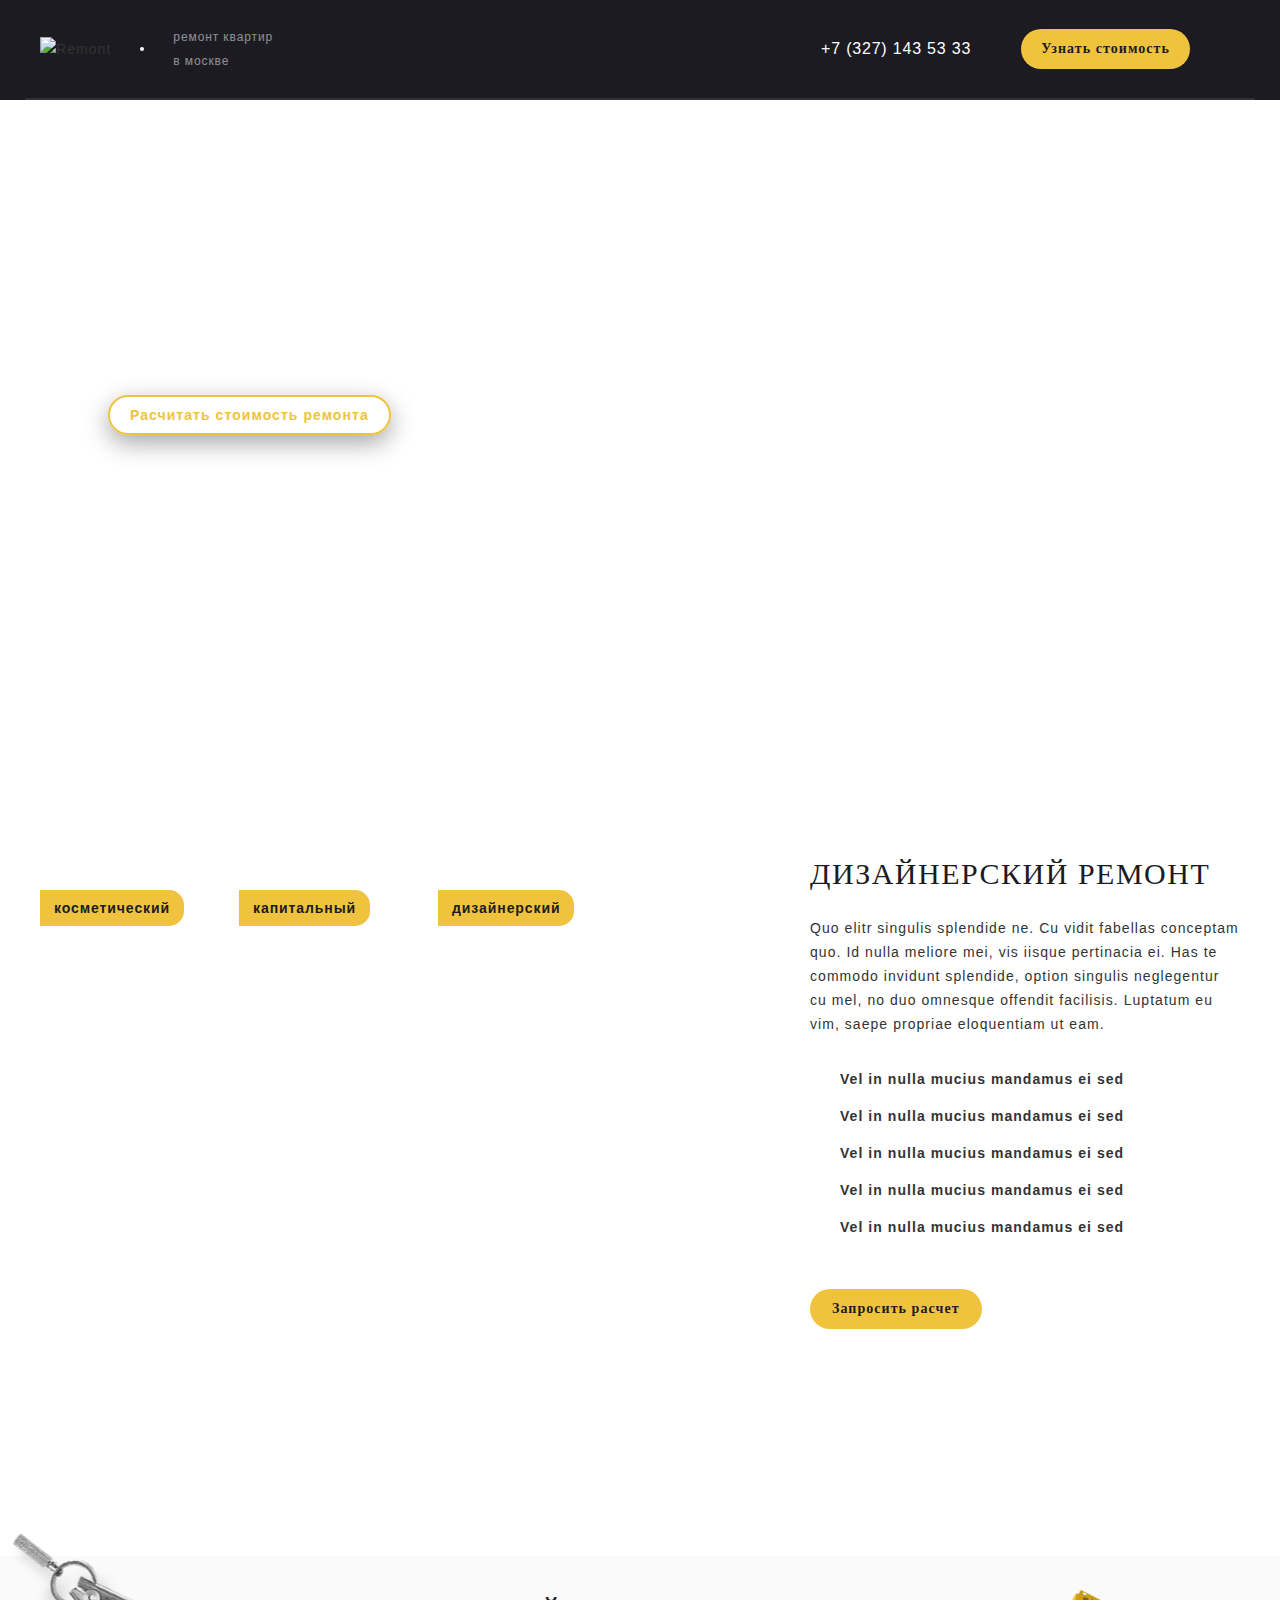
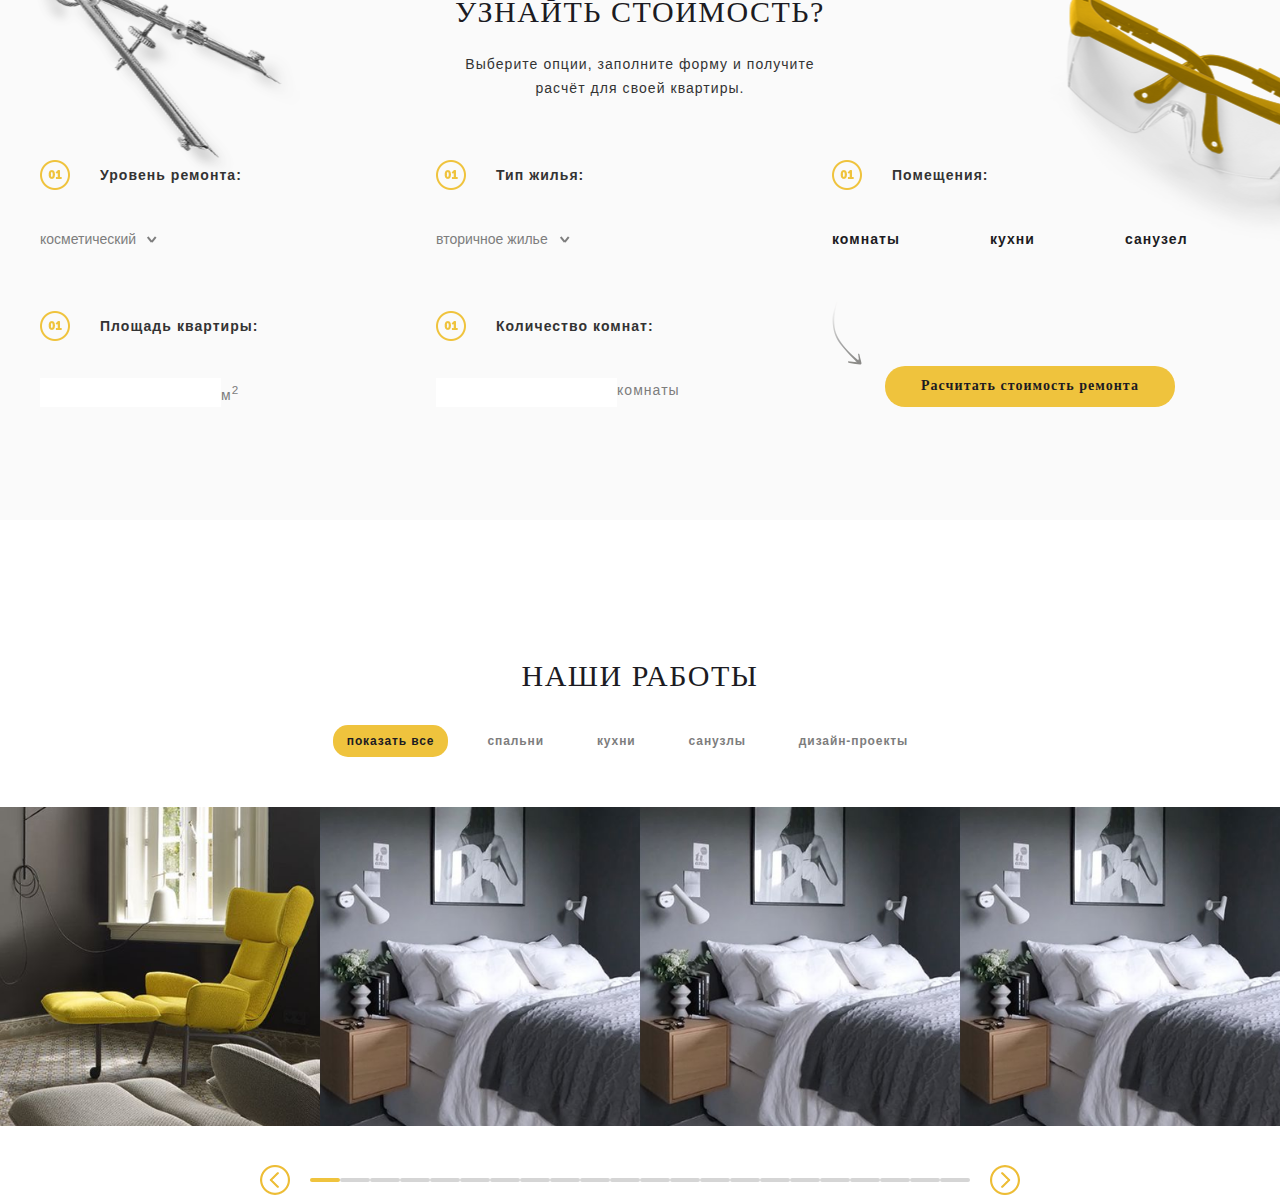
==== remont.html @ 52bf99c5 "вавыф" ====
<!DOCTYPE html>
<html lang="ru">
<head>
  <!-- Required meta tags -->
  <meta charset="utf-8">
  <meta name="viewport" content="width=device-width, initial-scale=1, shrink-to-fit=no">
  <link rel="stylesheet" href="slick/slick.css">
  <link rel="stylesheet" href="slick/slick-theme.css">
  <link rel="stylesheet" href="css/main-slider.css">
  <link rel="stylesheet" href="css/main.css">
  <title>Remont</title>
</head>
<body>
<header id="header">
  <div class="container">
    <div class="left-column">
      <div class="logo">
        <img src="img/logo.png" alt="Remont">
      </div>
      <div class="header__desc">
        <h3>
          ремонт квартир
          в москве
        </h3>
      </div>
    </div>
    <div class="right-column">
      <div class="header__tel">
        <a href="tel:+7 (327) 143 53 33">+7 (327) 143 53 33</a>
      </div>
      <a href="#" class="header__btn btn">
        Узнать стоимость
      </a>
      <div class="header__burger">
        <img src="img/icons/burger-menu.png" alt="">
      </div>
    </div>
  </div>
</header>
<main>
  <section id="main-section">
    <div class="container">
      <div class="content">
        <h1>
          надежный ремонт
          "под ключ"
        </h1>
        <p class="main-desc">
          Lorem ipsum dolor sit amet, nih sonet.
          Option deserunt explicari his an
        </p>
        <a href="#" class="main-btn">Расчитать стоимость ремонта</a>
      </div>
      <div class="team-design">
        своя команда дизайнеров
      </div>
    </div>
  </section>
  <section id="kinds-section">
    <div class="container">
      <div class="kinds-slider">
        <div class="kinds-slider__item">
          <div class="kinds-slider__item-title">
            <h3>косметический</h3>
          </div>
        </div>
        <div class="kinds-slider__item">
          <div class="kinds-slider__item-title">
            <h3>капитальный</h3>
          </div>
        </div>
        <div class="kinds-slider__item active">
          <div class="kinds-slider__item-title">
            <h3>дизайнерский</h3>
          </div>
        </div>
      </div>
      <!-- kinds-slider end -->
      <div class="kinds-content">
        <div class="kinds-content__item">
          <h2>
            Косметический
            ремонт
          </h2>
          <p>Quo elitr singulis splendide ne. Cu vidit fabellas conceptam quo. Id nulla meliore mei, vis iisque pertinacia ei. Has te commodo invidunt splendide, option singulis neglegentur cu mel, no duo omnesque offendit facilisis. Luptatum 
          eu vim, saepe propriae eloquentiam ut eam.</p>
          <ul class="kinds-content__list">
            <li>Vel in nulla mucius mandamus ei sed</li>
            <li>Vel in nulla mucius mandamus ei sed</li>
            <li>Vel in nulla mucius mandamus ei sed</li>
            <li>Vel in nulla mucius mandamus ei sed</li>
            <li>Vel in nulla mucius mandamus ei sed</li>
          </ul>
          <a href="#" class="btn">Запросить расчет</a>
        </div>
        <div class="kinds-content__item">
          <h2>
            Капитальный
            ремонт
          </h2>
          <p>Quo elitr singulis splendide ne. Cu vidit fabellas conceptam quo. Id nulla meliore mei, vis iisque pertinacia ei. Has te commodo invidunt splendide, option singulis neglegentur cu mel, no duo omnesque offendit facilisis. Luptatum 
          eu vim, saepe propriae eloquentiam ut eam.</p>
          <ul class="kinds-content__list">
            <li>Vel in nulla mucius mandamus ei sed</li>
            <li>Vel in nulla mucius mandamus ei sed</li>
            <li>Vel in nulla mucius mandamus ei sed</li>
            <li>Vel in nulla mucius mandamus ei sed</li>
            <li>Vel in nulla mucius mandamus ei sed</li>
          </ul>
          <a href="#" class="btn">Запросить расчет</a>
        </div>
        <div class="kinds-content__item">
          <h2>
            Дизайнерский
            ремонт
          </h2>
          <p>Quo elitr singulis splendide ne. Cu vidit fabellas conceptam quo. Id nulla meliore mei, vis iisque pertinacia ei. Has te commodo invidunt splendide, option singulis neglegentur cu mel, no duo omnesque offendit facilisis. Luptatum 
          eu vim, saepe propriae eloquentiam ut eam.</p>
          <ul class="kinds-content__list">
            <li>Vel in nulla mucius mandamus ei sed</li>
            <li>Vel in nulla mucius mandamus ei sed</li>
            <li>Vel in nulla mucius mandamus ei sed</li>
            <li>Vel in nulla mucius mandamus ei sed</li>
            <li>Vel in nulla mucius mandamus ei sed</li>
          </ul>
          <a href="#" class="btn">Запросить расчет</a>
        </div>
      </div>
      <!-- kinds-content end -->
    </div>
  </section>
  <section id="calc-section">
    <div class="container">
      <div class="calc__text">
        <h2>Узнайть стоимость?</h2>
        <p>Выберите опции, заполните форму и получите<br>расчёт для своей квартиры.
        </p>
      </div>
      <form class="calc__form" action="POST">
        <fieldset class="calc__form-select">
          <legend>Уровень ремонта:</legend>
          <select name="repairs-level">
            <option value="косметический">косметический</option> 
            <option value="капитальный">капитальный</option>
            <option value="дизайнерский">дизайнерский</option>
          </select>
        </fieldset>
        <fieldset class="calc__form-select">
          <legend>Тип жилья:</legend>
          <select name="housing-types">
            <option value="вторичное жилье">вторичное жилье</option> 
            <option value="первичное жилье">первичное жилье</option>
            <option value="третичное жилье">третичное жилье</option>
          </select>
        </fieldset>
        <fieldset class="calc__form-checkbox">
          <legend>Помещения:</legend>
          <label>
            <input type="checkbox" name="rooms">
            комнаты
          </label>
          <label>
            <input type="checkbox" name="rooms">
            кухни
          </label>
          <label>
            <input type="checkbox" name="rooms">
            санузел
          </label>
        </fieldset>
        <fieldset class="calc__form-input">
          <legend>Площадь квартиры:</legend>
          <input type="text" name="name" required>
          <label for="name">м<sup>2</sup></label>
        </fieldset>
        <fieldset class="calc__form-input">
          <legend>Количество комнат:</legend>
          <input type="text" name="name" required>
          <label for="name">комнаты</label>
        </fieldset>
        <fieldset class="calc__form-btn">
          <button type="submit" class="btn">Расчитать стоимость ремонта</button>
        </fieldset>
      </form>
    </div>
  </section>
  <section id="portfolio-section">
    <div class="container">
      <h2>Наши работы</h2>
      <div class="portfolio__slider">
        <ul class="portfolio__nav">
          <li data-filter="all" class="portfolio__nav-item portfolio__nav-active">показать все</li>
          <li data-filter="bedroom" class="portfolio__nav-item">спальни</li>
          <li data-filter="kitchen" class="portfolio__nav-item">кухни</li>
          <li data-filter="toalet" class="portfolio__nav-item">санузлы</li>
          <li data-filter="design-projects" class="portfolio__nav-item">дизайн-проекты</li>
        </ul>
        <div class="portfolio__wrap">
          <img class="portfolio__wrap-item design-projects" src="img/portfolio/1.png" alt="">
          <img class="portfolio__wrap-item bedroom" src="img/portfolio/3.png" alt="">
          <img class="portfolio__wrap-item bedroom" src="img/portfolio/3.png" alt="">
          <img class="portfolio__wrap-item bedroom" src="img/portfolio/3.png" alt="">
          <img class="portfolio__wrap-item bedroom" src="img/portfolio/3.png" alt="">
          <img class="portfolio__wrap-item bedroom" src="img/portfolio/3.png" alt="">
          <img class="portfolio__wrap-item design-projects" src="img/portfolio/1.png" alt="">
          <img class="portfolio__wrap-item toalet" src="img/portfolio/5.png" alt="">
          <img class="portfolio__wrap-item toalet" src="img/portfolio/5.png" alt="">
          <img class="portfolio__wrap-item toalet" src="img/portfolio/5.png" alt="">
          <img class="portfolio__wrap-item kitchen" src="img/portfolio/2.png" alt="">
          <img class="portfolio__wrap-item kitchen" src="img/portfolio/4.png" alt="">
          <img class="portfolio__wrap-item toalet" src="img/portfolio/0.png" alt="">
          <img class="portfolio__wrap-item kitchen" src="img/portfolio/4.png" alt="">
          <img class="portfolio__wrap-item design-projects" src="img/portfolio/1.png" alt="">
          <img class="portfolio__wrap-item design-projects" src="img/portfolio/1.png" alt="">
          <img class="portfolio__wrap-item design-projects" src="img/portfolio/1.png" alt="">
          <img class="portfolio__wrap-item design-projects" src="img/portfolio/1.png" alt="">
          <img class="portfolio__wrap-item kitchen" src="img/portfolio/2.png" alt="">
          <img class="portfolio__wrap-item design-projects" src="img/portfolio/1.png" alt="">
          <img class="portfolio__wrap-item kitchen" src="img/portfolio/2.png" alt="">
          <img class="portfolio__wrap-item kitchen" src="img/portfolio/2.png" alt="">
        </div>
      </div>
    </div>
  </section>
  <section id="">
    <div class="container">
      
    </div>
  </section>
  <section id="">
    <div class="container">
      
    </div>
  </section>
</main>
<footer id="footer">
</footer>
<!-- jQuery first, then Popper.js, then Bootstrap JS -->
<script src="https://code.jquery.com/jquery-3.3.1.slim.min.js" integrity="sha384-q8i/X+965DzO0rT7abK41JStQIAqVgRVzpbzo5smXKp4YfRvH+8abtTE1Pi6jizo" crossorigin="anonymous"></script>
<script type="text/javascript" src="slick/slick.min.js"></script>
<script>
  $('.kinds-slider__item').on('click', function(){
    $('.kinds-slider__item').removeClass('active');
    $(this).addClass('active');
  });
</script>
<script type="text/javascript">
 var links = document.querySelectorAll('.kinds-slider__item');
 var content = document.querySelectorAll('.kinds-content__item');
 for(var i=0; i <links.length; i++) {
     (function(i) {
        var link = links[i];
        link.onclick = function() {
            for(var j=0; j <content.length; j++) {
               var display = window.getComputedStyle(content[j]).display;
               if(display == "block") {
                  content[j].style.display = "none";
               }
            }
         content[i].style.display = "block";
         }
     })(i);
 } 
</script>
<!-- ----------- portfolio-section scripts ----------- -->
<script>
  $('.portfolio__nav-item').on('click', function(){
    $('.portfolio__nav-item').removeClass('portfolio__nav-active');
    $(this).addClass('portfolio__nav-active');
  });
</script>
<script>
 $(function() {
   $('.portfolio__wrap').slick({
       slidesToShow: 4,
       slidesToScroll: 1,
      dots: true,
      arrows: true,
      prevArrow: '<img class="portfolio-prevArrow" src="img/portfolio/portfolio-arrow.png">',
      nextArrow: '<img class="portfolio-nextArrow" src="img/portfolio/portfolio-arrow.png">'
     });

   $(".portfolio__nav-item").on('click', function(){
       var filter = $(this).data('filter');
       $(".portfolio__wrap").slick('slickUnfilter');
       
       if(filter == 'bedroom'){
         $(".portfolio__wrap").slick('slickFilter','.bedroom');
       }
       else if(filter == 'kitchen'){
         $(".portfolio__wrap").slick('slickFilter','.kitchen');
       }
       else if(filter == 'toalet'){
         $(".portfolio__wrap").slick('slickFilter','.toalet');
       }
       else if(filter == 'design-projects'){
         $(".portfolio__wrap").slick('slickFilter','.design-projects');
       }
       else if(filter == 'all'){
         
         $(".portfolio__wrap").slick('slickUnfilter');
       }   
   })
 });
</script>
</body>
</html>
---- css/main.css ----
@font-face{font-family:'Museo';src:url('../fonts/Museo/MuseoCyrl-900.eot');src:url('../fonts/Museo/MuseoCyrl-900.eot#iefix') format('embedded-opentype'),url('../fonts/Museo/MuseoCyrl-900.woff') format('woff'),url('../fonts/Museo/MuseoCyrl-900.ttf') format('truetype');font-weight:normal;font-style:normal}@font-face{font-family:'Roboto';src:url('../fonts/Roboto-Bold/Roboto-Bold.eot');src:url('../fonts/Roboto-Bold/Roboto-Bold.eot#iefix') format('embedded-opentype'),url('../fonts/Roboto-Bold/Roboto-Bold.woff') format('woff'),url('../fonts/Roboto-Bold/Roboto-Bold.ttf') format('truetype');font-weight:700;font-style:normal}@font-face{font-family:'Roboto';src:url('../fonts/Roboto/Roboto-Regular.eot');src:url('../fonts/Roboto/Roboto-Regular.eot#iefix') format('embedded-opentype'),url('../fonts/Roboto/Roboto-Regular.woff') format('woff'),url('../fonts/Roboto/Roboto-Regular.ttf') format('truetype');font-weight:400;font-style:normal}body,header,input,fieldset,option,select,legend,form,section,span,li,ul,div,hr,button,a,p,img,h1,h2,h3,h4{margin:0 0;padding:0 0}a.active.focus,a.active:focus,a.focus,a:active.focus,a:active:focus,a:focus,button.active.focus,button.active:focus,button.focus,button:active.focus,button:active:focus,button:focus{outline:0 !important;outline-color:transparent !important;outline-width:0 !important;outline-style:none !important;-webkit-box-shadow:0 0 0 0 rgba(0,123,255,0) !important;box-shadow:0 0 0 0 rgba(0,123,255,0) !important}a{color:#fff;text-decoration:none}select,input,button{-webkit-appearance:none;-moz-appearance:none;appearance:none;border:none}.container{display:-webkit-box;display:-ms-flexbox;display:flex;-ms-flex-wrap:wrap;flex-wrap:wrap;position:relative;height:100%;width:100%;max-width:1230px;padding-right:15px;padding-left:15px;-webkit-box-sizing:border-box;box-sizing:border-box;margin-right:auto;margin-left:auto}h2{color:#1c1b22;font-family:"Museo";font-size:30px;font-weight:400;line-height:48px;text-transform:uppercase;letter-spacing:1.5px}.btn{display:inline-block;color:#333;font-family:"Roboto";font-size:14px;font-weight:700;line-height:40px;color:#1c1b22;letter-spacing:1.05px;border-radius:20px;background-color:#efc33d}.active{-webkit-transition:.5s all;transition:.5s all;width:300px}.portfolio__nav-active{padding:4px 14px;color:#fff;border-radius:15px;background-color:#efc33d}body{font-family:"Roboto",sans-serif;font-size:14px;color:#333;font-weight:400;line-height:24px;letter-spacing:1.05px}#header{z-index:5;position:fixed;width:100%;height:100px;background-color:#1c1b22;display:-webkit-box;display:-ms-flexbox;display:flex;-webkit-box-align:center;-ms-flex-align:center;align-items:center}#header .container{display:-webkit-box;display:-ms-flexbox;display:flex;-webkit-box-pack:justify;-ms-flex-pack:justify;justify-content:space-between;border-bottom:2px solid rgba(255,255,255,0.1)}#header .left-column{display:-webkit-box;display:-ms-flexbox;display:flex;-webkit-box-align:center;-ms-flex-align:center;align-items:center}#header .left-column .logo{margin-right:29px;display:-webkit-box;display:-ms-flexbox;display:flex;-webkit-box-align:center;-ms-flex-align:center;align-items:center}#header .left-column .logo:after{content:'';margin-left:29px;width:4px;height:4px;background-color:#fff;border-radius:50%}#header .left-column .header__desc{max-width:104px}#header .left-column .header__desc h3{opacity:.5;color:#fff;font-size:12px;letter-spacing:.9px;font-weight:400}#header .right-column{display:-webkit-box;display:-ms-flexbox;display:flex;-webkit-box-align:center;-ms-flex-align:center;align-items:center}#header .right-column .header__tel{margin-right:50px;display:-webkit-box;display:-ms-flexbox;display:flex;-webkit-box-align:center;-ms-flex-align:center;align-items:center;color:#fff;font-family:"Museo",sans-serif;font-size:16px;font-weight:400;text-transform:uppercase;letter-spacing:.8px;line-height:26px}#header .right-column .header__tel:before{content:url(../img/icons/phone.png);margin-right:29px}#header .right-column .header__btn{padding:0 20px;margin-right:50px}#main-section{min-height:750px;background:url(../img/main-fon.png) center no-repeat;background-size:cover}#main-section .content{padding-left:68px;padding-top:164px;max-width:470px}#main-section h1{color:#fff;font-family:"Museo";font-size:40px;font-weight:400;line-height:60px;text-transform:uppercase;letter-spacing:2px}#main-section .main-desc{max-width:280px;margin-top:16px;margin-bottom:55px;opacity:.5;color:#fff;font-size:14px;font-weight:400;line-height:24px;letter-spacing:1.05px}#main-section .main-btn{position:relative;padding:10px 20px;-webkit-box-shadow:0 8px 24px rgba(0,0,0,0.35);box-shadow:0 8px 24px rgba(0,0,0,0.35);border-radius:20px;border:2px solid #efc33d;color:#efc33d;font-size:14px;font-weight:700;letter-spacing:1.05px}#main-section .main-btn:after{content:url(../img/icons/arrow.png);position:absolute;right:-82px;top:-43px}.team-design{position:absolute;left:741px;top:390px;text-align:right;max-width:105px;opacity:.5;color:#fff;line-height:24px;letter-spacing:1.05px}#kinds-section{padding-top:100px}#kinds-section .container{display:-webkit-box;display:-ms-flexbox;display:flex;-webkit-box-pack:justify;-ms-flex-pack:justify;justify-content:space-between}#kinds-section .kinds-slider{-webkit-transition:.5s all;transition:.5s all;display:-webkit-box;display:-ms-flexbox;display:flex}#kinds-section .kinds-slider__item{border-right:20px solid #fff;width:179px;height:550px;background-size:cover}#kinds-section .kinds-slider__item:nth-child(1){background:url(../img/kinds-img1.png) left center no-repeat}#kinds-section .kinds-slider__item:nth-child(2){background:url(../img/kinds-img2.png) left center no-repeat}#kinds-section .kinds-slider__item:nth-child(3){background:url(../img/kinds-img3.png) left center no-repeat}#kinds-section .kinds-slider__item-title{color:#1c1b22;font-size:12px;font-weight:700;letter-spacing:.9px;display:inline-block;padding:6px 14px;margin-top:40px;border-radius:0 15px 15px 0;background-color:#efc33d}#kinds-section .kinds-slider .active{-webkit-transition:.5s all;transition:.5s all;width:300px}#kinds-section .kinds-content{width:430px;position:relative}#kinds-section .kinds-content__item{display:none;-webkit-transition:.5s;transition:.5s}#kinds-section .kinds-content__item:nth-child(3){display:block}#kinds-section .kinds-content__item h2{display:-webkit-box;display:-ms-flexbox;display:flex;-webkit-box-align:end;-ms-flex-align:end;align-items:flex-end}#kinds-section .kinds-content__item h2:after{content:url(../img/icons/fire.png)}#kinds-section .kinds-content__item p{margin-top:18px}#kinds-section .kinds-content__item ul{margin-top:31px}#kinds-section .kinds-content__item ul li{margin-top:13px;list-style-type:none;font-weight:700;line-height:24px}#kinds-section .kinds-content__item ul li:before{content:url(../img/icons/check.png);margin-right:30px}#kinds-section .kinds-content__item .btn{margin-top:50px;padding:0 22px}#calc-section{background:url(../img/calc-fon.png) center no-repeat;min-height:664px;padding-top:188px}#calc-section .calc__text{width:100%;text-align:center}#calc-section .calc__text p{margin-top:16px}#calc-section .calc__form{width:100%;display:-webkit-box;display:-ms-flexbox;display:flex;-ms-flex-wrap:wrap;flex-wrap:wrap;color:#7d7d7d}#calc-section .calc__form fieldset{display:-webkit-box;display:-ms-flexbox;display:flex;-ms-flex-wrap:wrap;flex-wrap:wrap;margin-top:50px;position:relative;border:none;width:33%}#calc-section .calc__form legend{width:100%;margin-bottom:40px;font-weight:700;color:#333}#calc-section .calc__form legend:before{position:relative;top:10px;margin-right:30px;content:url(../img/calc/1.png)}#calc-section .calc__form-select select{padding-right:20px;background:url(../img/calc/arrow-select.png) right center no-repeat;color:#7d7d7d;font-size:14px}#calc-section .calc__form-checkbox label{position:relative;display:-webkit-box;display:-ms-flexbox;display:flex;-webkit-box-align:center;-ms-flex-align:center;align-items:center;-webkit-box-pack:center;-ms-flex-pack:center;justify-content:center;margin-right:90px;color:#1c1b22;font-weight:700}#calc-section .calc__form-checkbox label:nth-child(4){margin-right:0}#calc-section .calc__form-checkbox label input{position:absolute;width:120px;height:40px;opacity:1}#calc-section .calc__form-checkbox label input[type="checkbox"]:checked{border-radius:20px;border:2px solid #efc33d}#calc-section .calc__form-input input{color:#7d7d7d;font-size:14px;font-weight:400;line-height:24px;letter-spacing:1.05px}#calc-section .calc__form-btn{position:relative;display:-webkit-box;display:-ms-flexbox;display:flex;-webkit-box-align:end;-ms-flex-align:end;align-items:flex-end;-webkit-box-pack:center;-ms-flex-pack:center;justify-content:center}#calc-section .calc__form-btn:before{content:url(../img/calc/arrow.png);position:absolute;top:0;left:0}#calc-section .calc__form-btn .btn{cursor:pointer;width:290px;height:41px}#portfolio-section .container{max-width:1920px;padding:0}#portfolio-section h2{margin-bottom:25px;width:100%;text-align:center}#portfolio-section .portfolio__slider{width:100%}#portfolio-section .portfolio__nav{margin-bottom:50px;display:-webkit-box;display:-ms-flexbox;display:flex;-webkit-box-pack:center;-ms-flex-pack:center;justify-content:center;-webkit-box-align:center;-ms-flex-align:center;align-items:center}#portfolio-section .portfolio__nav-item{padding:4px 14px;cursor:pointer;list-style-type:none;margin-right:25px;color:#7d7d7d;font-size:12px;font-weight:700;letter-spacing:.9px}#portfolio-section .portfolio__nav-active{color:#1c1b22 !important;border-radius:15px;background-color:#efc33d}#portfolio-section .portfolio__wrap{position:relative;display:-webkit-box;display:-ms-flexbox;display:flex;-ms-flex-wrap:nowrap;flex-wrap:nowrap}.slick-dots{bottom:-63px !important}.slick-dots li{margin:0;width:30px;height:4px;border-radius:2px;background-color:#d5d5d5}.slick-dots li button{display:none}.slick-dots li.slick-active{background-color:#efc33d !important}.portfolio-prevArrow{z-index:2;-webkit-transform:rotate(180deg);transform:rotate(180deg);position:absolute;bottom:-69px;left:50%;margin-left:-380px;width:30px;height:30px}.portfolio-nextArrow{z-index:2;position:absolute;bottom:-69px;left:50%;margin-left:350px;width:30px;height:30px}
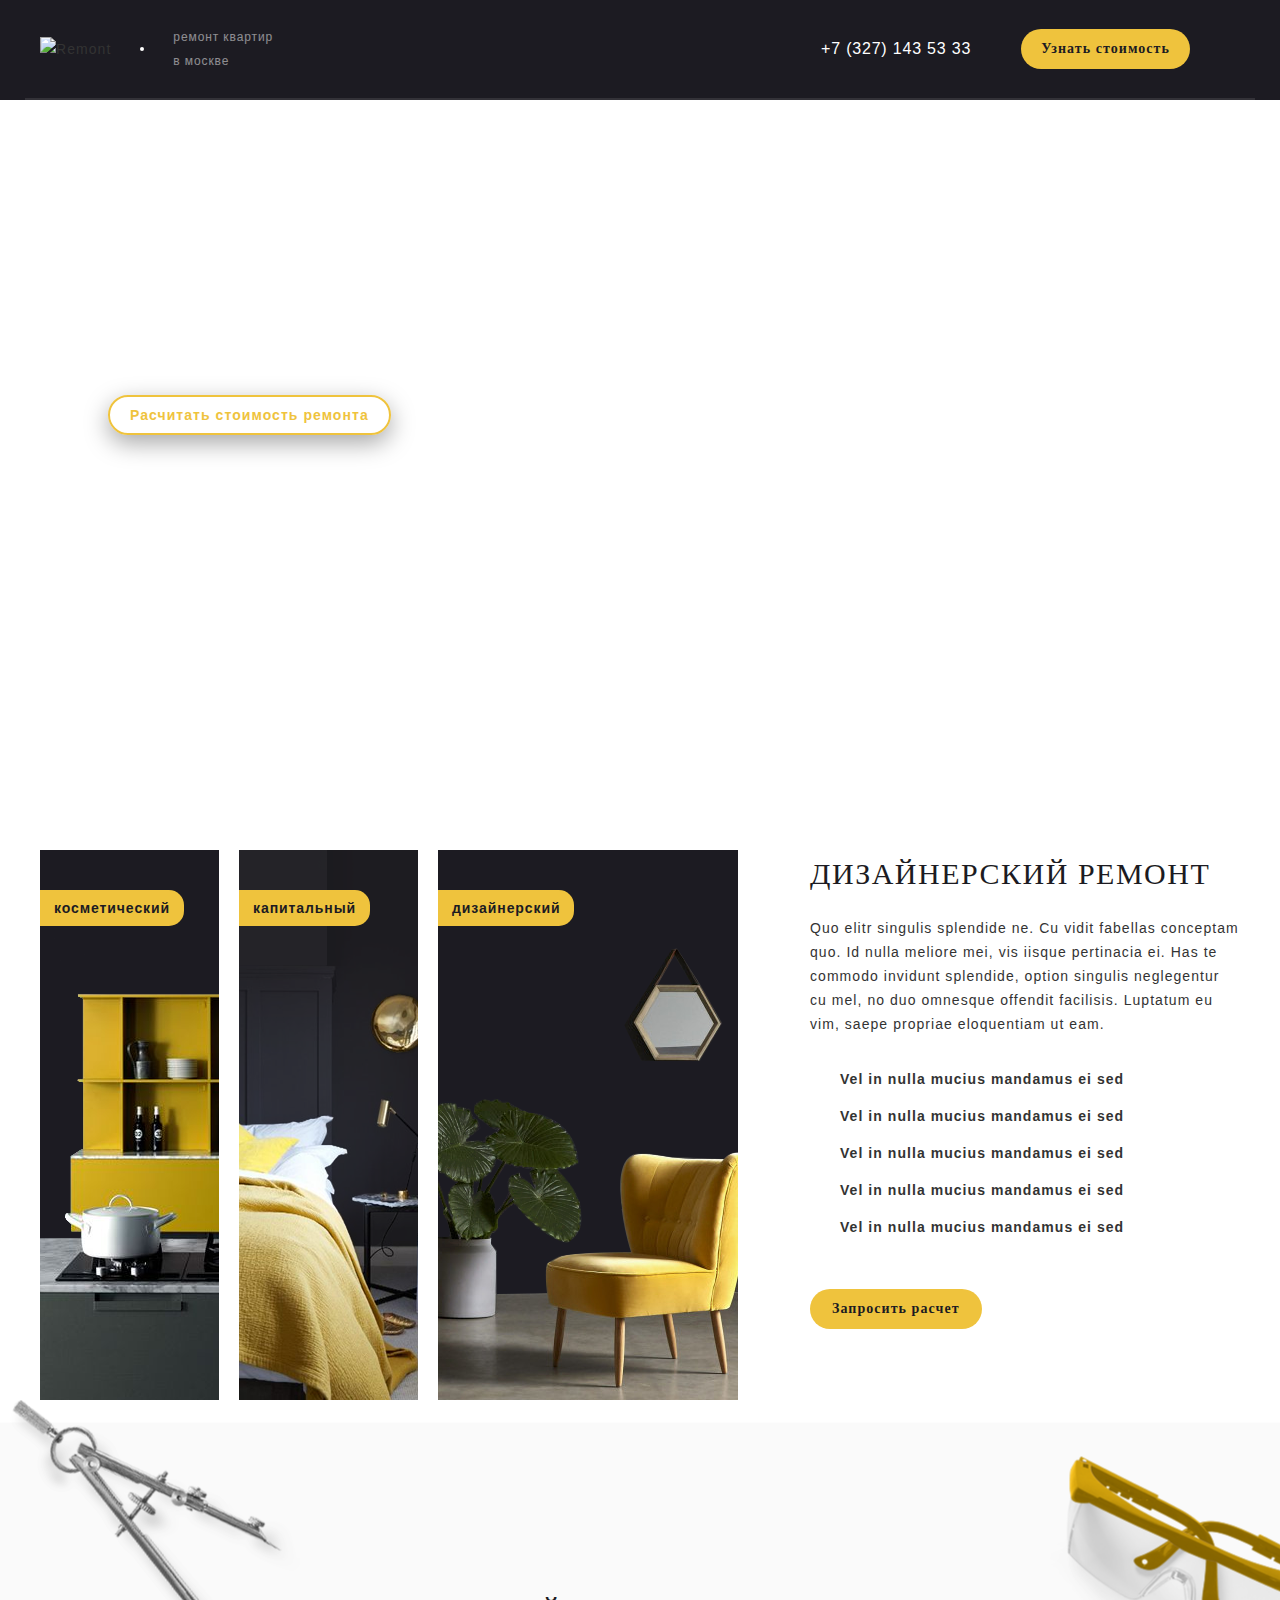
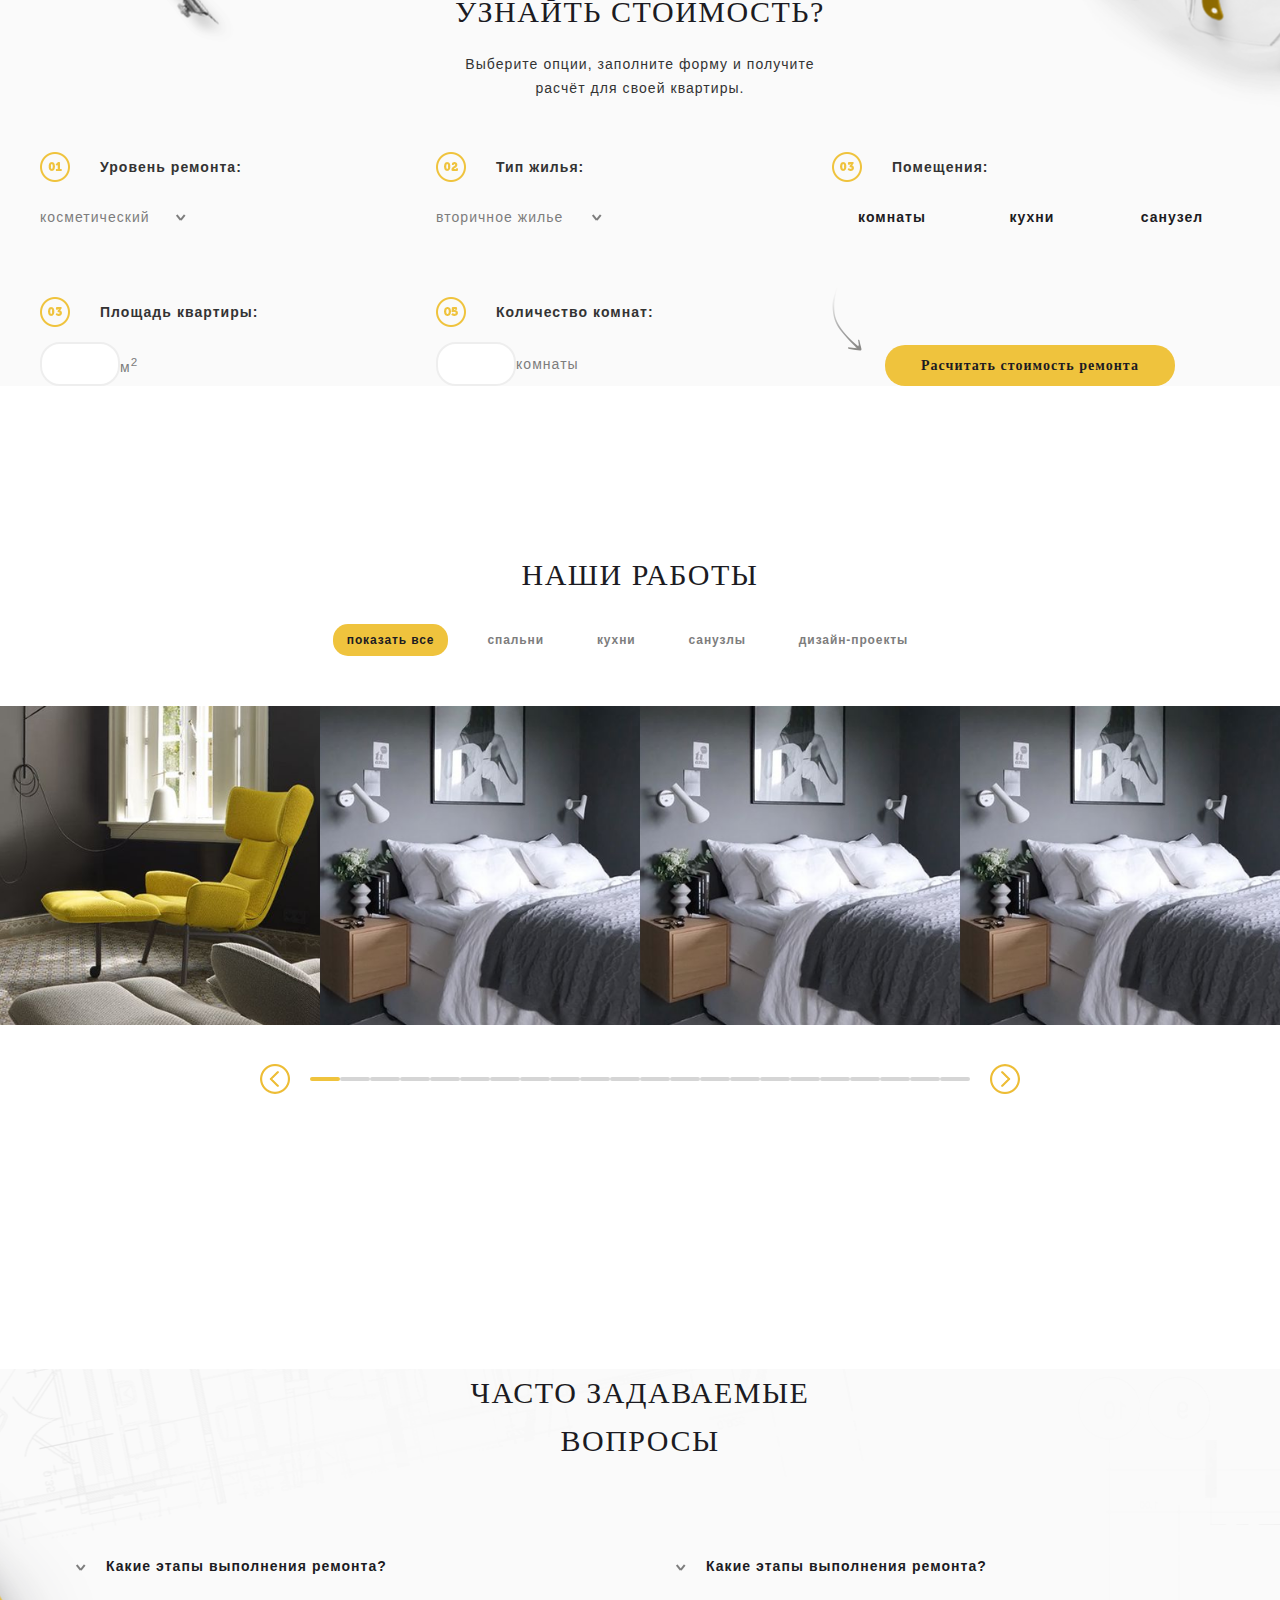
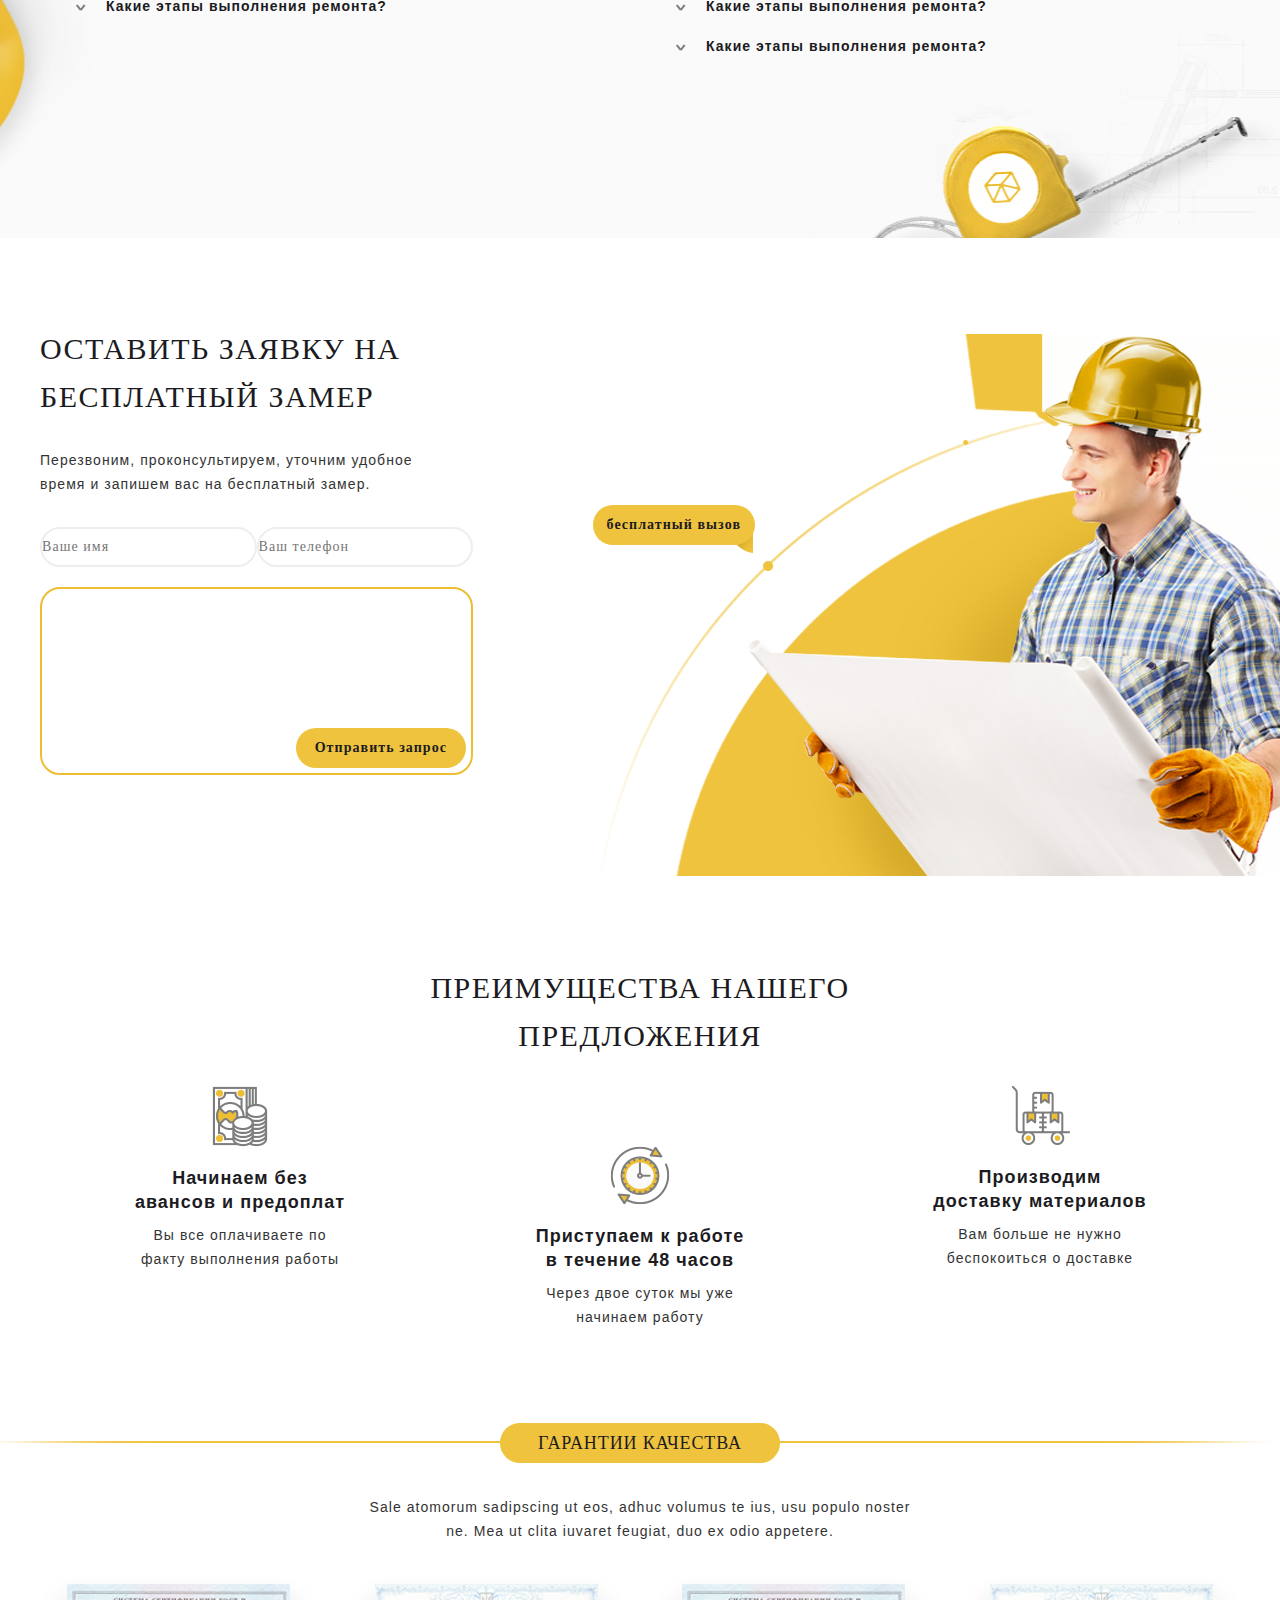
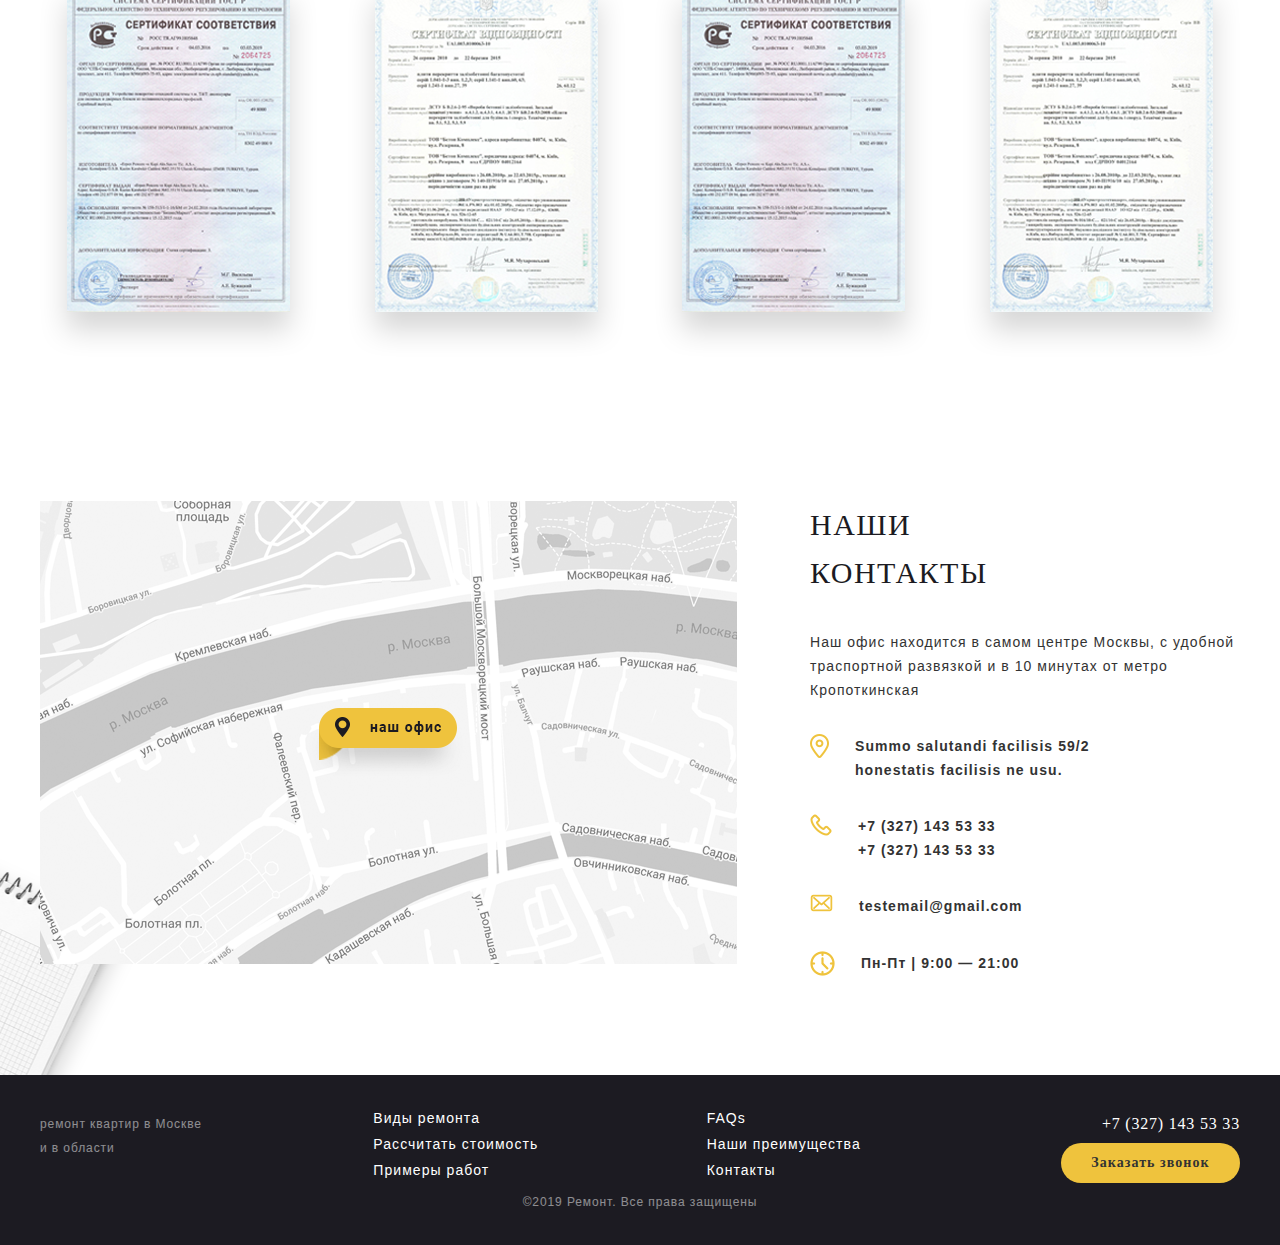
==== commit 5a4056f8: "шш" ====
--- a/remont.html
+++ b/remont.html
@@ -6,7 +6,6 @@
   <meta name="viewport" content="width=device-width, initial-scale=1, shrink-to-fit=no">
   <link rel="stylesheet" href="slick/slick.css">
   <link rel="stylesheet" href="slick/slick-theme.css">
-  <link rel="stylesheet" href="css/main-slider.css">
   <link rel="stylesheet" href="css/main.css">
   <title>Remont</title>
 </head>
@@ -69,7 +68,7 @@
             <h3>капитальный</h3>
           </div>
         </div>
-        <div class="kinds-slider__item active">
+        <div class="kinds-slider__item kinds-active">
           <div class="kinds-slider__item-title">
             <h3>дизайнерский</h3>
           </div>
@@ -170,13 +169,13 @@
         </fieldset>
         <fieldset class="calc__form-input">
           <legend>Площадь квартиры:</legend>
-          <input type="text" name="name" required>
-          <label for="name">м<sup>2</sup></label>
+          <input type="number" name="area" required>
+          <label for="area">м<sup>2</sup></label>
         </fieldset>
         <fieldset class="calc__form-input">
           <legend>Количество комнат:</legend>
-          <input type="text" name="name" required>
-          <label for="name">комнаты</label>
+          <input type="number" name="quantity" required>
+          <label for="quantity">комнаты</label>
         </fieldset>
         <fieldset class="calc__form-btn">
           <button type="submit" class="btn">Расчитать стоимость ремонта</button>
@@ -222,26 +221,165 @@
       </div>
     </div>
   </section>
-  <section id="">
-    <div class="container">
-      
-    </div>
-  </section>
-  <section id="">
-    <div class="container">
-      
+  <section id="faqs-section">
+    <div class="container">
+      <h2>часто задаваемые<br> вопросы</h2>
+      <div class="faqs-wrap">
+        <div class="left-column">
+          <div class="faqs-wrap__item">
+            <h4>Какие этапы выполнения ремонта?</h4>
+            <p>Есть ошибочное мнение, что ремонт нужно делать только в теплое время года. Это не так. В жаркую погоду для просушки нужна хорошая вентиляция, а в дождливую погоду влага вообще очень долго стоит и возникает угроза возникновения плесени.</p>
+          </div>
+          <div class="faqs-wrap__item">
+            <h4>Какие этапы выполнения ремонта?</h4>
+            <p>Есть ошибочное мнение, что ремонт нужно делать только в теплое время года. Это не так. В жаркую погоду для просушки нужна хорошая вентиляция, а в дождливую погоду влага вообще очень долго стоит и возникает угроза возникновения плесени.</p>
+          </div>
+        </div>
+        <div class="right-column">
+          <div class="faqs-wrap__item">
+            <h4>Какие этапы выполнения ремонта?</h4>
+            <p>Есть ошибочное мнение, что ремонт нужно делать только в теплое время года. Это не так. В жаркую погоду для просушки нужна хорошая вентиляция, а в дождливую погоду влага вообще очень долго стоит и возникает угроза возникновения плесени.</p>
+          </div>
+          <div class="faqs-wrap__item">
+            <h4>Какие этапы выполнения ремонта?</h4>
+            <p>Есть ошибочное мнение, что ремонт нужно делать только в теплое время года. Это не так. В жаркую погоду для просушки нужна хорошая вентиляция, а в дождливую погоду влага вообще очень долго стоит и возникает угроза возникновения плесени.</p>
+          </div>
+          <div class="faqs-wrap__item">
+            <h4>Какие этапы выполнения ремонта?</h4>
+            <p>Есть ошибочное мнение, что ремонт нужно делать только в теплое время года. Это не так. В жаркую погоду для просушки нужна хорошая вентиляция, а в дождливую погоду влага вообще очень долго стоит и возникает угроза возникновения плесени.</p>
+          </div>
+        </div>
+      </div>
+    </div>
+  </section>
+  <section id="review-section">
+    <div class="container">
+      <div class="review-wrap">
+        <h2>оставить заявку на бесплатный замер</h2>
+        <p>Перезвоним, проконсультируем, уточним удобное время и запишем вас на бесплатный замер.</p>
+        <form action="">
+          <input type="text" name="user_name" placeholder="Ваше имя" required>
+          <input type="tel" name="user_tel" placeholder="Ваш телефон" required>
+          <textarea placeholder="Ваше сообщение...">
+          </textarea>
+          <button class="btn" type="submit">Отправить запрос</button>
+        </form>
+      </div>
+      <div class="review-btn">
+        <a class="btn" href="#">бесплатный вызов</a>
+      </div>
+    </div>
+  </section>
+  <section id="advantages-section">
+    <div class="container">
+      <h2>Преимущества нашего<br> предложения</h2>
+      <div class="advantages-wrap">
+        <div class="advantages-wrap__item">
+          <img class="advantages-item__img" src="img/advantages/icon-1.png" alt="">
+          <h3>Начинаем без авансов и предоплат</h3>
+          <p>Вы все оплачиваете по факту выполнения работы</p>
+        </div>
+        <div class="advantages-wrap__item">
+          <img class="advantages-item__img" src="img/advantages/icon-2.png" alt="">
+          <h3>Приступаем к работе в течение 48 часов</h3>
+          <p>Через двое суток мы уже начинаем работу</p>
+        </div>
+        <div class="advantages-wrap__item">
+          <img class="advantages-item__img" src="img/advantages/icon-3.png" alt="">
+          <h3>Производим доставку материалов</h3>
+          <p>Вам больше не нужно беспокоиться о доставке</p>
+        </div>
+      </div>
+    </div>
+  </section>
+  <section id="sertificate-section">
+    <div class="container">
+      <h3>Гарантии качества</h3>
+      <div class="sertificate-desc">
+        <p>Sale atomorum sadipscing ut eos, adhuc volumus te ius, usu populo noster ne. Mea ut clita iuvaret feugiat, duo ex odio appetere.</p>
+      </div> 
+      <div class="sertificate-wrap">
+        <img src="img/certificate/1.png" alt="">
+        <img src="img/certificate/2.png" alt="">
+        <img src="img/certificate/1.png" alt="">
+        <img src="img/certificate/2.png" alt="">
+      </div>
+    </div>
+  </section>
+  <section id="contacts-section">
+    <div class="container">
+      <div class="contacts-map">
+        <img src="img/contacts/map.png" alt="">
+      </div>
+      <div class="contacts-content">
+        <h2>Наши <br>контакты</h2>
+        <p>Наш офис находится в самом центре Москвы, с удобной траспортной развязкой и в 10 минутах от метро Кропоткинская
+        </p>
+        <ul>
+          <li>
+            <div class="contacts-content__img">
+              <img src="img/contacts/location.png" alt="">
+            </div>
+            Summo salutandi facilisis 59/2 honestatis facilisis ne usu.
+          </li>
+          <li>
+            <div class="contacts-content__img">
+              <img src="img/contacts/phone-2.png" alt="">
+            </div>
+            <div class="contacts-content__tel">
+              <a href="tel:+7 (327) 143 53 33">+7 (327) 143 53 33</a>
+              <a href="tel:+7 (327) 143 53 33">+7 (327) 143 53 33</a>
+            </div>
+          </li>
+          <li>
+            <div class="contacts-content__img">
+              <img src="img/contacts/convert.png" alt="">
+            </div>
+            testemail@gmail.com
+          </li>
+          <li>
+            <div class="contacts-content__img">
+              <img src="img/contacts/clock.png" alt="">
+            </div>
+            Пн-Пт   |   9:00 — 21:00 
+          </li>
+        </ul>
+      </div>
     </div>
   </section>
 </main>
 <footer id="footer">
+  <div class="container">
+    <div class="footer-column">
+      <img class="footer-logo" src="img/logo.png" alt="">
+      <h3>ремонт квартир в Москве и в области</h3>
+    </div>
+    <div class="footer-column">
+      <a class="footer-nav" href="#">Виды ремонта</a>
+      <a class="footer-nav" href="#">Рассчитать стоимость</a>
+      <a class="footer-nav" href="#">Примеры работ</a>
+    </div>
+    <div class="footer-column">
+      <a class="footer-nav" href="#">FAQs</a>
+      <a class="footer-nav" href="#">Наши преимущества</a>
+      <a class="footer-nav" href="#">Контакты</a>
+    </div>
+    <div class="footer-column btn-column">
+      <a class="footer__tel" href="tel:+7 (327) 143 53 33">+7 (327) 143 53 33</a>
+      <a class="btn" href="#">Заказать звонок</a>
+    </div>
+    <div class="footer-copyright">
+      <p>©2019 Ремонт. Все права защищены</p>
+    </div>
+  </div>
 </footer>
 <!-- jQuery first, then Popper.js, then Bootstrap JS -->
 <script src="https://code.jquery.com/jquery-3.3.1.slim.min.js" integrity="sha384-q8i/X+965DzO0rT7abK41JStQIAqVgRVzpbzo5smXKp4YfRvH+8abtTE1Pi6jizo" crossorigin="anonymous"></script>
 <script type="text/javascript" src="slick/slick.min.js"></script>
 <script>
   $('.kinds-slider__item').on('click', function(){
-    $('.kinds-slider__item').removeClass('active');
-    $(this).addClass('active');
+    $('.kinds-slider__item').removeClass('kinds-active');
+    $(this).addClass('kinds-active');
   });
 </script>
 <script type="text/javascript">
@@ -303,5 +441,32 @@
    })
  });
 </script>
+<!-- <script>
+  $('.faqs-wrap__item').on('click', function(){
+    $('.faqs-wrap__item').removeClass('faqs-active');
+    $(this).addClass('faqs-active');
+  });
+</script> -->
+<!-- <script>
+  $(".faqs-wrap__item").click(function(){
+    $(this).children("p").toggleClass("faqs-active").slideToggle("slow");
+  });
+
+
+</script> -->
+<script>
+  $('.faqs-wrap__item').on('click', function(){
+    $('.faqs-wrap__item').removeClass('faqs-active');
+    $(this).toggleClass('faqs-active');
+  });
+</script>
+
+<!-- <script type="text/javascript">
+$(document).ready(function(){
+$('.faqs-wrap__item').addClass('faqs-active');
+$('.faqs-wrap__item').click(function(){
+    $(this).next().removeClass('faqs-active')});
+});
+</script>  -->
 </body>
 </html>--- a/css/main.css
+++ b/css/main.css
@@ -1 +1 @@
-@font-face{font-family:'Museo';src:url('../fonts/Museo/MuseoCyrl-900.eot');src:url('../fonts/Museo/MuseoCyrl-900.eot#iefix') format('embedded-opentype'),url('../fonts/Museo/MuseoCyrl-900.woff') format('woff'),url('../fonts/Museo/MuseoCyrl-900.ttf') format('truetype');font-weight:normal;font-style:normal}@font-face{font-family:'Roboto';src:url('../fonts/Roboto-Bold/Roboto-Bold.eot');src:url('../fonts/Roboto-Bold/Roboto-Bold.eot#iefix') format('embedded-opentype'),url('../fonts/Roboto-Bold/Roboto-Bold.woff') format('woff'),url('../fonts/Roboto-Bold/Roboto-Bold.ttf') format('truetype');font-weight:700;font-style:normal}@font-face{font-family:'Roboto';src:url('../fonts/Roboto/Roboto-Regular.eot');src:url('../fonts/Roboto/Roboto-Regular.eot#iefix') format('embedded-opentype'),url('../fonts/Roboto/Roboto-Regular.woff') format('woff'),url('../fonts/Roboto/Roboto-Regular.ttf') format('truetype');font-weight:400;font-style:normal}body,header,input,fieldset,option,select,legend,form,section,span,li,ul,div,hr,button,a,p,img,h1,h2,h3,h4{margin:0 0;padding:0 0}a.active.focus,a.active:focus,a.focus,a:active.focus,a:active:focus,a:focus,button.active.focus,button.active:focus,button.focus,button:active.focus,button:active:focus,button:focus{outline:0 !important;outline-color:transparent !important;outline-width:0 !important;outline-style:none !important;-webkit-box-shadow:0 0 0 0 rgba(0,123,255,0) !important;box-shadow:0 0 0 0 rgba(0,123,255,0) !important}a{color:#fff;text-decoration:none}select,input,button{-webkit-appearance:none;-moz-appearance:none;appearance:none;border:none}.container{display:-webkit-box;display:-ms-flexbox;display:flex;-ms-flex-wrap:wrap;flex-wrap:wrap;position:relative;height:100%;width:100%;max-width:1230px;padding-right:15px;padding-left:15px;-webkit-box-sizing:border-box;box-sizing:border-box;margin-right:auto;margin-left:auto}h2{color:#1c1b22;font-family:"Museo";font-size:30px;font-weight:400;line-height:48px;text-transform:uppercase;letter-spacing:1.5px}.btn{display:inline-block;color:#333;font-family:"Roboto";font-size:14px;font-weight:700;line-height:40px;color:#1c1b22;letter-spacing:1.05px;border-radius:20px;background-color:#efc33d}.active{-webkit-transition:.5s all;transition:.5s all;width:300px}.portfolio__nav-active{padding:4px 14px;color:#fff;border-radius:15px;background-color:#efc33d}body{font-family:"Roboto",sans-serif;font-size:14px;color:#333;font-weight:400;line-height:24px;letter-spacing:1.05px}#header{z-index:5;position:fixed;width:100%;height:100px;background-color:#1c1b22;display:-webkit-box;display:-ms-flexbox;display:flex;-webkit-box-align:center;-ms-flex-align:center;align-items:center}#header .container{display:-webkit-box;display:-ms-flexbox;display:flex;-webkit-box-pack:justify;-ms-flex-pack:justify;justify-content:space-between;border-bottom:2px solid rgba(255,255,255,0.1)}#header .left-column{display:-webkit-box;display:-ms-flexbox;display:flex;-webkit-box-align:center;-ms-flex-align:center;align-items:center}#header .left-column .logo{margin-right:29px;display:-webkit-box;display:-ms-flexbox;display:flex;-webkit-box-align:center;-ms-flex-align:center;align-items:center}#header .left-column .logo:after{content:'';margin-left:29px;width:4px;height:4px;background-color:#fff;border-radius:50%}#header .left-column .header__desc{max-width:104px}#header .left-column .header__desc h3{opacity:.5;color:#fff;font-size:12px;letter-spacing:.9px;font-weight:400}#header .right-column{display:-webkit-box;display:-ms-flexbox;display:flex;-webkit-box-align:center;-ms-flex-align:center;align-items:center}#header .right-column .header__tel{margin-right:50px;display:-webkit-box;display:-ms-flexbox;display:flex;-webkit-box-align:center;-ms-flex-align:center;align-items:center;color:#fff;font-family:"Museo",sans-serif;font-size:16px;font-weight:400;text-transform:uppercase;letter-spacing:.8px;line-height:26px}#header .right-column .header__tel:before{content:url(../img/icons/phone.png);margin-right:29px}#header .right-column .header__btn{padding:0 20px;margin-right:50px}#main-section{min-height:750px;background:url(../img/main-fon.png) center no-repeat;background-size:cover}#main-section .content{padding-left:68px;padding-top:164px;max-width:470px}#main-section h1{color:#fff;font-family:"Museo";font-size:40px;font-weight:400;line-height:60px;text-transform:uppercase;letter-spacing:2px}#main-section .main-desc{max-width:280px;margin-top:16px;margin-bottom:55px;opacity:.5;color:#fff;font-size:14px;font-weight:400;line-height:24px;letter-spacing:1.05px}#main-section .main-btn{position:relative;padding:10px 20px;-webkit-box-shadow:0 8px 24px rgba(0,0,0,0.35);box-shadow:0 8px 24px rgba(0,0,0,0.35);border-radius:20px;border:2px solid #efc33d;color:#efc33d;font-size:14px;font-weight:700;letter-spacing:1.05px}#main-section .main-btn:after{content:url(../img/icons/arrow.png);position:absolute;right:-82px;top:-43px}.team-design{position:absolute;left:741px;top:390px;text-align:right;max-width:105px;opacity:.5;color:#fff;line-height:24px;letter-spacing:1.05px}#kinds-section{padding-top:100px}#kinds-section .container{display:-webkit-box;display:-ms-flexbox;display:flex;-webkit-box-pack:justify;-ms-flex-pack:justify;justify-content:space-between}#kinds-section .kinds-slider{-webkit-transition:.5s all;transition:.5s all;display:-webkit-box;display:-ms-flexbox;display:flex}#kinds-section .kinds-slider__item{border-right:20px solid #fff;width:179px;height:550px;background-size:cover}#kinds-section .kinds-slider__item:nth-child(1){background:url(../img/kinds-img1.png) left center no-repeat}#kinds-section .kinds-slider__item:nth-child(2){background:url(../img/kinds-img2.png) left center no-repeat}#kinds-section .kinds-slider__item:nth-child(3){background:url(../img/kinds-img3.png) left center no-repeat}#kinds-section .kinds-slider__item-title{color:#1c1b22;font-size:12px;font-weight:700;letter-spacing:.9px;display:inline-block;padding:6px 14px;margin-top:40px;border-radius:0 15px 15px 0;background-color:#efc33d}#kinds-section .kinds-slider .active{-webkit-transition:.5s all;transition:.5s all;width:300px}#kinds-section .kinds-content{width:430px;position:relative}#kinds-section .kinds-content__item{display:none;-webkit-transition:.5s;transition:.5s}#kinds-section .kinds-content__item:nth-child(3){display:block}#kinds-section .kinds-content__item h2{display:-webkit-box;display:-ms-flexbox;display:flex;-webkit-box-align:end;-ms-flex-align:end;align-items:flex-end}#kinds-section .kinds-content__item h2:after{content:url(../img/icons/fire.png)}#kinds-section .kinds-content__item p{margin-top:18px}#kinds-section .kinds-content__item ul{margin-top:31px}#kinds-section .kinds-content__item ul li{margin-top:13px;list-style-type:none;font-weight:700;line-height:24px}#kinds-section .kinds-content__item ul li:before{content:url(../img/icons/check.png);margin-right:30px}#kinds-section .kinds-content__item .btn{margin-top:50px;padding:0 22px}#calc-section{background:url(../img/calc-fon.png) center no-repeat;min-height:664px;padding-top:188px}#calc-section .calc__text{width:100%;text-align:center}#calc-section .calc__text p{margin-top:16px}#calc-section .calc__form{width:100%;display:-webkit-box;display:-ms-flexbox;display:flex;-ms-flex-wrap:wrap;flex-wrap:wrap;color:#7d7d7d}#calc-section .calc__form fieldset{display:-webkit-box;display:-ms-flexbox;display:flex;-ms-flex-wrap:wrap;flex-wrap:wrap;margin-top:50px;position:relative;border:none;width:33%}#calc-section .calc__form legend{width:100%;margin-bottom:40px;font-weight:700;color:#333}#calc-section .calc__form legend:before{position:relative;top:10px;margin-right:30px;content:url(../img/calc/1.png)}#calc-section .calc__form-select select{padding-right:20px;background:url(../img/calc/arrow-select.png) right center no-repeat;color:#7d7d7d;font-size:14px}#calc-section .calc__form-checkbox label{position:relative;display:-webkit-box;display:-ms-flexbox;display:flex;-webkit-box-align:center;-ms-flex-align:center;align-items:center;-webkit-box-pack:center;-ms-flex-pack:center;justify-content:center;margin-right:90px;color:#1c1b22;font-weight:700}#calc-section .calc__form-checkbox label:nth-child(4){margin-right:0}#calc-section .calc__form-checkbox label input{position:absolute;width:120px;height:40px;opacity:1}#calc-section .calc__form-checkbox label input[type="checkbox"]:checked{border-radius:20px;border:2px solid #efc33d}#calc-section .calc__form-input input{color:#7d7d7d;font-size:14px;font-weight:400;line-height:24px;letter-spacing:1.05px}#calc-section .calc__form-btn{position:relative;display:-webkit-box;display:-ms-flexbox;display:flex;-webkit-box-align:end;-ms-flex-align:end;align-items:flex-end;-webkit-box-pack:center;-ms-flex-pack:center;justify-content:center}#calc-section .calc__form-btn:before{content:url(../img/calc/arrow.png);position:absolute;top:0;left:0}#calc-section .calc__form-btn .btn{cursor:pointer;width:290px;height:41px}#portfolio-section .container{max-width:1920px;padding:0}#portfolio-section h2{margin-bottom:25px;width:100%;text-align:center}#portfolio-section .portfolio__slider{width:100%}#portfolio-section .portfolio__nav{margin-bottom:50px;display:-webkit-box;display:-ms-flexbox;display:flex;-webkit-box-pack:center;-ms-flex-pack:center;justify-content:center;-webkit-box-align:center;-ms-flex-align:center;align-items:center}#portfolio-section .portfolio__nav-item{padding:4px 14px;cursor:pointer;list-style-type:none;margin-right:25px;color:#7d7d7d;font-size:12px;font-weight:700;letter-spacing:.9px}#portfolio-section .portfolio__nav-active{color:#1c1b22 !important;border-radius:15px;background-color:#efc33d}#portfolio-section .portfolio__wrap{position:relative;display:-webkit-box;display:-ms-flexbox;display:flex;-ms-flex-wrap:nowrap;flex-wrap:nowrap}.slick-dots{bottom:-63px !important}.slick-dots li{margin:0;width:30px;height:4px;border-radius:2px;background-color:#d5d5d5}.slick-dots li button{display:none}.slick-dots li.slick-active{background-color:#efc33d !important}.portfolio-prevArrow{z-index:2;-webkit-transform:rotate(180deg);transform:rotate(180deg);position:absolute;bottom:-69px;left:50%;margin-left:-380px;width:30px;height:30px}.portfolio-nextArrow{z-index:2;position:absolute;bottom:-69px;left:50%;margin-left:350px;width:30px;height:30px}+@font-face{font-family:'Museo';src:url('../fonts/Museo/MuseoCyrl-900.eot');src:url('../fonts/Museo/MuseoCyrl-900.eot#iefix') format('embedded-opentype'),url('../fonts/Museo/MuseoCyrl-900.woff') format('woff'),url('../fonts/Museo/MuseoCyrl-900.ttf') format('truetype');font-weight:normal;font-style:normal}@font-face{font-family:'Roboto';src:url('../fonts/Roboto-Bold/Roboto-Bold.eot');src:url('../fonts/Roboto-Bold/Roboto-Bold.eot#iefix') format('embedded-opentype'),url('../fonts/Roboto-Bold/Roboto-Bold.woff') format('woff'),url('../fonts/Roboto-Bold/Roboto-Bold.ttf') format('truetype');font-weight:700;font-style:normal}@font-face{font-family:'Roboto';src:url('../fonts/Roboto/Roboto-Regular.eot');src:url('../fonts/Roboto/Roboto-Regular.eot#iefix') format('embedded-opentype'),url('../fonts/Roboto/Roboto-Regular.woff') format('woff'),url('../fonts/Roboto/Roboto-Regular.ttf') format('truetype');font-weight:400;font-style:normal}body,header,input,fieldset,textarea,option,select,legend,form,section,span,li,ul,div,hr,button,a,p,img,h1,h2,h3,h4{margin:0 0;padding:0 0}a.active.focus,a.active:focus,a.focus,a:active.focus,a:active:focus,a:focus,button.active.focus,button.active:focus,button.focus,button:active.focus,button:active:focus,button:focus{outline:0 !important;outline-color:transparent !important;outline-width:0 !important;outline-style:none !important;-webkit-box-shadow:0 0 0 0 rgba(0,123,255,0) !important;box-shadow:0 0 0 0 rgba(0,123,255,0) !important}a{color:#fff;text-decoration:none}select,input,textarea{-webkit-appearance:none;-moz-appearance:none;appearance:none;border:none;resize:none;color:#7d7d7d;font-family:"Roboto",sans-serif;font-size:14px;font-weight:400;line-height:24px;letter-spacing:1.05px}input::-webkit-outer-spin-button,input::-webkit-inner-spin-button{-webkit-appearance:none}input[type='number']{-moz-appearance:textfield}button{border:none}.container{display:-webkit-box;display:-ms-flexbox;display:flex;-ms-flex-wrap:wrap;flex-wrap:wrap;position:relative;height:100%;width:100%;max-width:1230px;padding-right:15px;padding-left:15px;-webkit-box-sizing:border-box;box-sizing:border-box;margin-right:auto;margin-left:auto}h2{color:#1c1b22;font-family:"Museo";font-size:30px;font-weight:400;line-height:48px;text-transform:uppercase;letter-spacing:1.5px}.btn{display:inline-block;color:#333;font-family:"Roboto";font-size:14px;font-weight:700;line-height:40px;color:#1c1b22;letter-spacing:1.05px;border-radius:20px;background-color:#efc33d}body{font-family:"Roboto",sans-serif;font-size:14px;color:#333;font-weight:400;line-height:24px;letter-spacing:1.05px}section{-webkit-box-sizing:border-box;box-sizing:border-box}#header{z-index:5;position:fixed;width:100%;height:100px;background-color:#1c1b22;display:-webkit-box;display:-ms-flexbox;display:flex;-webkit-box-align:center;-ms-flex-align:center;align-items:center}#header .container{display:-webkit-box;display:-ms-flexbox;display:flex;-webkit-box-pack:justify;-ms-flex-pack:justify;justify-content:space-between;border-bottom:2px solid rgba(255,255,255,0.1)}#header .left-column{display:-webkit-box;display:-ms-flexbox;display:flex;-webkit-box-align:center;-ms-flex-align:center;align-items:center}#header .left-column .logo{margin-right:29px;display:-webkit-box;display:-ms-flexbox;display:flex;-webkit-box-align:center;-ms-flex-align:center;align-items:center}#header .left-column .logo:after{content:'';margin-left:29px;width:4px;height:4px;background-color:#fff;border-radius:50%}#header .left-column .header__desc{max-width:104px}#header .left-column .header__desc h3{opacity:.5;color:#fff;font-size:12px;letter-spacing:.9px;font-weight:400}#header .right-column{display:-webkit-box;display:-ms-flexbox;display:flex;-webkit-box-align:center;-ms-flex-align:center;align-items:center}#header .right-column .header__tel{margin-right:50px;display:-webkit-box;display:-ms-flexbox;display:flex;-webkit-box-align:center;-ms-flex-align:center;align-items:center;color:#fff;font-family:"Museo",sans-serif;font-size:16px;font-weight:400;text-transform:uppercase;letter-spacing:.8px;line-height:26px}#header .right-column .header__tel:before{content:url(../img/icons/phone.png);margin-right:29px}#header .right-column .header__btn{padding:0 20px;margin-right:50px}#main-section{min-height:750px;background:url(../img/main-fon.png) center no-repeat;background-size:cover}#main-section .content{padding-left:68px;padding-top:164px;max-width:470px}#main-section h1{color:#fff;font-family:"Museo";font-size:40px;font-weight:400;line-height:60px;text-transform:uppercase;letter-spacing:2px}#main-section .main-desc{max-width:280px;margin-top:16px;margin-bottom:55px;opacity:.5;color:#fff;font-size:14px;font-weight:400;line-height:24px;letter-spacing:1.05px}#main-section .main-btn{position:relative;padding:10px 20px;-webkit-box-shadow:0 8px 24px rgba(0,0,0,0.35);box-shadow:0 8px 24px rgba(0,0,0,0.35);border-radius:20px;border:2px solid #efc33d;color:#efc33d;font-size:14px;font-weight:700;letter-spacing:1.05px}#main-section .main-btn:after{content:url(../img/icons/arrow.png);position:absolute;right:-82px;top:-43px}.team-design{position:absolute;left:741px;top:390px;text-align:right;max-width:105px;opacity:.5;color:#fff;line-height:24px;letter-spacing:1.05px}#kinds-section{padding-top:100px}#kinds-section .container{display:-webkit-box;display:-ms-flexbox;display:flex;-webkit-box-pack:justify;-ms-flex-pack:justify;justify-content:space-between}#kinds-section .kinds-slider{-webkit-transition:.5s all;transition:.5s all;display:-webkit-box;display:-ms-flexbox;display:flex}#kinds-section .kinds-slider__item{border-right:20px solid #fff;width:179px;height:550px;background-size:cover}#kinds-section .kinds-slider__item:nth-child(1){background:url(../img/kinds/kinds-img1.png) left center no-repeat}#kinds-section .kinds-slider__item:nth-child(2){background:url(../img/kinds/kinds-img2.png) left center no-repeat}#kinds-section .kinds-slider__item:nth-child(3){background:url(../img/kinds/kinds-img3.png) left center no-repeat}#kinds-section .kinds-slider__item-title{color:#1c1b22;font-size:12px;font-weight:700;letter-spacing:.9px;display:inline-block;padding:6px 14px;margin-top:40px;border-radius:0 15px 15px 0;background-color:#efc33d}#kinds-section .kinds-slider .kinds-active{-webkit-transition:.5s all;transition:.5s all;width:300px}#kinds-section .kinds-content{width:430px;position:relative}#kinds-section .kinds-content__item{display:none;-webkit-transition:.5s;transition:.5s}#kinds-section .kinds-content__item:nth-child(3){display:block}#kinds-section .kinds-content__item h2{display:-webkit-box;display:-ms-flexbox;display:flex;-webkit-box-align:end;-ms-flex-align:end;align-items:flex-end}#kinds-section .kinds-content__item h2:after{content:url(../img/icons/fire.png)}#kinds-section .kinds-content__item p{margin-top:18px}#kinds-section .kinds-content__item ul{margin-top:31px}#kinds-section .kinds-content__item ul li{margin-top:13px;list-style-type:none;font-weight:700;line-height:24px}#kinds-section .kinds-content__item ul li:before{content:url(../img/icons/check.png);margin-right:30px}#kinds-section .kinds-content__item .btn{margin-top:50px;padding:0 22px}#calc-section{background:url(../img/calc/calc-fon.png) center no-repeat;min-height:564px;padding-top:188px}#calc-section .calc__text{width:100%;text-align:center}#calc-section .calc__text p{margin-top:16px}#calc-section .calc__form{margin-top:-8px;width:100%;display:-webkit-box;display:-ms-flexbox;display:flex;-ms-flex-wrap:wrap;flex-wrap:wrap;color:#7d7d7d}#calc-section .calc__form fieldset{display:-webkit-box;display:-ms-flexbox;display:flex;-ms-flex-wrap:wrap;flex-wrap:wrap;margin-top:50px;position:relative;border:none;min-width:33%}#calc-section .calc__form fieldset legend{margin-bottom:18px;font-weight:700;color:#333}#calc-section .calc__form fieldset legend:before{position:relative;top:10px;margin-right:30px}#calc-section .calc__form fieldset:nth-child(1) legend:before{content:url(../img/calc/1.png)}#calc-section .calc__form fieldset:nth-child(2) legend:before{content:url(../img/calc/2.png)}#calc-section .calc__form fieldset:nth-child(3) legend:before{content:url(../img/calc/3.png)}#calc-section .calc__form fieldset:nth-child(4) legend:before{content:url(../img/calc/3.png)}#calc-section .calc__form fieldset:nth-child(5) legend:before{content:url(../img/calc/5.png)}#calc-section .calc__form-select select{padding-right:36px;background:url(../img/icons/arrow-select.png) right center no-repeat}#calc-section .calc__form-checkbox label{width:120px;height:40px;margin-right:20px;position:relative;display:-webkit-box;display:-ms-flexbox;display:flex;-webkit-box-align:center;-ms-flex-align:center;align-items:center;-webkit-box-pack:center;-ms-flex-pack:center;justify-content:center;color:#1c1b22;font-weight:700}#calc-section .calc__form-checkbox label:nth-child(4){margin-right:0}#calc-section .calc__form-checkbox label input{position:absolute;width:100%;height:100%;opacity:1}#calc-section .calc__form-checkbox label input[type="checkbox"]:checked{border-radius:20px;border:2px solid #efc33d}#calc-section .calc__form-input{display:-webkit-box;display:-ms-flexbox;display:flex;-webkit-box-align:center;-ms-flex-align:center;align-items:center}#calc-section .calc__form-input input{width:76px;height:40px;border-radius:20px;border:2px solid #eee}#calc-section .calc__form-btn{position:relative;display:-webkit-box;display:-ms-flexbox;display:flex;-webkit-box-align:end;-ms-flex-align:end;align-items:flex-end;-webkit-box-pack:center;-ms-flex-pack:center;justify-content:center}#calc-section .calc__form-btn:before{content:url(../img/calc/arrow.png);position:absolute;top:0;left:0}#calc-section .calc__form-btn .btn{cursor:pointer;width:290px;height:41px}#portfolio-section{padding-top:165px}#portfolio-section .container{max-width:1920px;padding:0}#portfolio-section h2{margin-bottom:25px;width:100%;text-align:center}#portfolio-section .portfolio__slider{width:100%}#portfolio-section .portfolio__nav{margin-bottom:50px;display:-webkit-box;display:-ms-flexbox;display:flex;-webkit-box-pack:center;-ms-flex-pack:center;justify-content:center;-webkit-box-align:center;-ms-flex-align:center;align-items:center}#portfolio-section .portfolio__nav-item{padding:4px 14px;cursor:pointer;list-style-type:none;margin-right:25px;color:#7d7d7d;font-size:12px;font-weight:700;letter-spacing:.9px}#portfolio-section .portfolio__nav-active{color:#1c1b22 !important;border-radius:15px;background-color:#efc33d}#portfolio-section .portfolio__wrap{position:relative;display:-webkit-box;display:-ms-flexbox;display:flex;-ms-flex-wrap:nowrap;flex-wrap:nowrap}.slick-dots{bottom:-63px !important}.slick-dots li{margin:0;width:30px;height:4px;border-radius:2px;background-color:#d5d5d5}.slick-dots li button{display:none}.slick-dots li.slick-active{background-color:#efc33d !important}.portfolio-prevArrow{z-index:2;-webkit-transform:rotate(180deg);transform:rotate(180deg);position:absolute;bottom:-69px;left:50%;margin-left:-380px;width:30px;height:30px}.portfolio-nextArrow{z-index:2;position:absolute;bottom:-69px;left:50%;margin-left:350px;width:30px;height:30px}#faqs-section{margin-top:314px;padding-bottom:103px;height:497px;background:url(../img/faqs-fon.png) bottom center no-repeat}#faqs-section h2{width:100%;text-align:center}#faqs-section .faqs-wrap{width:100%;display:-webkit-box;display:-ms-flexbox;display:flex}#faqs-section .faqs-wrap .left-column{width:50%}#faqs-section .faqs-wrap .right-column{width:50%}#faqs-section .faqs-wrap__item{width:502px;padding:0 14px 0 35px}#faqs-section .faqs-wrap__item h4{color:#1c1b22;font-weight:700;margin-bottom:16px}#faqs-section .faqs-wrap__item h4:before{margin-right:20px;content:url(../img/icons/arrow-select.png)}#faqs-section .faqs-wrap__item p{display:none}#faqs-section .faqs-active{height:187px;border-radius:20px;border:2px solid #edbe34}#faqs-section .faqs-active h4{color:#efc33d}#faqs-section .faqs-active h4:before{margin-right:20px;content:url(../img/icons/arrow-select2.png)}#faqs-section .faqs-active p{display:block}#review-section{padding-top:59px;height:612px;background:url(../img/reviews/reviews.png) no-repeat;background-position:107% 100%}#review-section .review-btn{z-index:2;position:absolute;top:180px;right:500px}#review-section .review-btn:after{z-index:-1;content:url(../img/reviews/reviews-btn.png);position:absolute;bottom:-15px;right:2px}#review-section .review-btn .btn{padding:0 14px}.review-wrap{width:433px}.review-wrap p{margin-top:27px;width:90%}.review-wrap form{position:relative;margin-top:31px;display:-webkit-box;display:-ms-flexbox;display:flex;-ms-flex-wrap:wrap;flex-wrap:wrap}.review-wrap form input{-webkit-box-sizing:border-box;box-sizing:border-box;height:40px;border-radius:20px;border:2px solid #eee;width:50%;color:#7d7d7d;font-family:Roboto;font-size:14px;font-weight:400;line-height:24px;letter-spacing:1.05px}.review-wrap form textarea{padding:5px 14px;margin-top:20px;width:100%;height:174px;border-radius:20px;border:2px solid #edbe34}.review-wrap form .btn{position:absolute;bottom:7px;right:7px;padding:0 19px;cursor:pointer}#advantages-section{padding-top:86px}#advantages-section h2{width:100%;text-align:center}#advantages-section .advantages-wrap{margin-top:26px;width:100%;display:-webkit-box;display:-ms-flexbox;display:flex;-ms-flex-pack:distribute;justify-content:space-around;-ms-flex-wrap:wrap;flex-wrap:wrap}#advantages-section .advantages-wrap__item{max-width:218px;text-align:center}#advantages-section .advantages-wrap__item:nth-child(2){margin-top:60px}#advantages-section .advantages-wrap__item h3{margin-top:12px;color:#1c1b22;font-size:18px;font-weight:700}#advantages-section .advantages-wrap__item p{margin-top:9px}#sertificate-section{padding-top:94px}#sertificate-section h3{position:relative;margin:0 auto;width:276px;text-align:center;border-radius:20px;border:2px solid #efc33d;background-color:#efc33d;color:#1c1b22;font-family:"Museo";font-size:18px;font-weight:400;line-height:36px;text-transform:uppercase;letter-spacing:.9px}#sertificate-section h3:before{position:absolute;top:-6px;right:50%;-webkit-transform:translateX(50%);transform:translateX(50%);content:url(../img/certificate/line.png)}#sertificate-section .sertificate-desc{width:100%;margin-top:32px}#sertificate-section .sertificate-desc p{margin:0 auto;max-width:565px;text-align:center}#sertificate-section .sertificate-wrap{margin-top:32px;width:100%;display:-webkit-box;display:-ms-flexbox;display:flex;-ms-flex-wrap:wrap;flex-wrap:wrap;-webkit-box-pack:justify;-ms-flex-pack:justify;justify-content:space-between}#contacts-section{padding-top:144px;padding-bottom:92px;background:url(../img/contacts/contacts-fon.png) no-repeat;background-position:50% 0}#contacts-section .container{display:-webkit-box;display:-ms-flexbox;display:flex;-webkit-box-pack:justify;-ms-flex-pack:justify;justify-content:space-between}#contacts-section .contacts-content{max-width:430px}#contacts-section .contacts-content p{margin-top:33px}#contacts-section .contacts-content ul{width:80%}#contacts-section .contacts-content li{margin-top:32px;display:-webkit-box;display:-ms-flexbox;display:flex;-webkit-box-orient:horizontal;-webkit-box-direction:normal;-ms-flex-direction:row;flex-direction:row;font-weight:700;list-style-type:none}#contacts-section .contacts-content li img{margin-right:26px}#contacts-section .contacts-content__tel{display:-webkit-box;display:-ms-flexbox;display:flex;-webkit-box-orient:vertical;-webkit-box-direction:normal;-ms-flex-direction:column;flex-direction:column}#contacts-section .contacts-content__tel a{color:#333}#footer{padding-top:37px;padding-bottom:31px;background-color:#1c1b22}#footer .container{display:-webkit-box;display:-ms-flexbox;display:flex;-webkit-box-orient:horizontal;-webkit-box-direction:normal;-ms-flex-direction:row;flex-direction:row;-webkit-box-pack:justify;-ms-flex-pack:justify;justify-content:space-between;-ms-flex-wrap:wrap;flex-wrap:wrap}#footer .footer-column{width:200px;display:-webkit-box;display:-ms-flexbox;display:flex;-ms-flex-wrap:wrap;flex-wrap:wrap}#footer .footer-column .footer-nav{width:100%;color:#fff;line-height:13px}#footer .footer-column .footer-logo{height:39px;margin-bottom:19px;padding-bottom:18px;border-bottom:2px solid #333238}#footer .footer-column h3{width:167px;opacity:.5;color:#fff;font-size:12px;font-weight:400;letter-spacing:.9px}#footer .footer-column .btn{width:179px;height:40px;text-align:center;color:#333}#footer .footer-column .footer__tel{width:100%;display:-webkit-box;display:-ms-flexbox;display:flex;-webkit-box-pack:justify;-ms-flex-pack:justify;justify-content:space-between;color:#fff;font-family:"Museo";font-size:16px;font-weight:400;text-transform:uppercase;letter-spacing:.8px}#footer .footer-column .footer__tel:before{content:url(../img/icons/phone.png)}#footer .btn-column{-webkit-box-pack:end;-ms-flex-pack:end;justify-content:flex-end}#footer .footer-copyright{width:100%;text-align:center;opacity:.5;color:#fff;font-size:12px;letter-spacing:.9px}